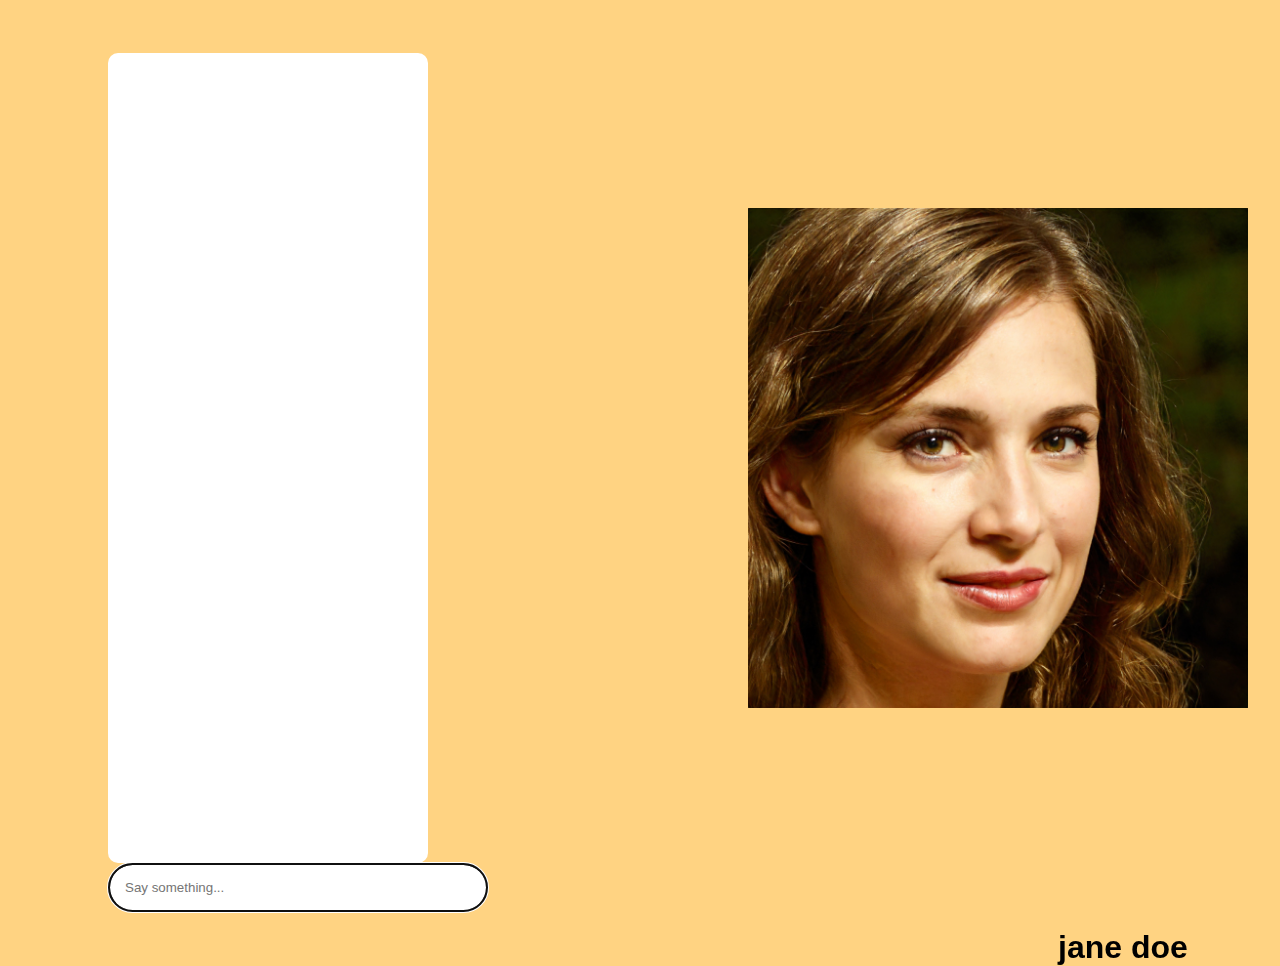
==== chatSimulation.html @ 5c0f581d "Updates" ====
<!DOCTYPE html>
<html>

<head>
	<title>Chatbot</title>
	<link rel="icon" href="bot.png" />
	<link rel="stylesheet" href="style.css" />
</head>

<body>
	<div id="container" class="container">
		<div id="chat" class="chat">
			<div id="messages" class="messages"></div>
			<input id="input" type="text" placeholder="Say something..." autocomplete="off" autofocus="true" />
		</div>
		<img src="bot.png" alt="Robot cartoon" height="500vh">
	</div>
	<h1>jane doe</h1>
</body>
<script type="text/javascript" src="index.js" ></script>
<script type="text/javascript" src="constants.js" ></script>
<script type="text/javascript" src="speech.js" ></script>

</html>
---- style.css ----
* {
  box-sizing: border-box;
}

html {
	height: 100%;

}

body {
  font-family: 'Calibiri', 'Oxygen',
    'Ubuntu', 'Cantarell', 'Fira Sans', 'Droid Sans', 'Helvetica Neue', Arial, Helvetica,
    sans-serif;
  -webkit-font-smoothing: antialiased;
  -moz-osx-font-smoothing: grayscale;
	background-color: rgba(255, 166, 0, 0.49);
	height: 100%;
	/* margin: 0; */
}

span {
	padding-right: 15px;
	padding-left: 15px;
}

.container {
	display: flex;
  justify-content: left;
	align-items: center;
	width: 100%;
	height: 100%;
}

.chat {
	height: 90vh;
	width: 50vw;
	margin-left: 100px;
	/* flex-direction: column;
  justify-content: center; */
	/* align-items: center; */
} 

::-webkit-input-placeholder { 
	color: .711 
}
 
input { 
	width: 380px;
	padding: 15px; 
	border-radius: 30px; 
}

.messages {
	display: flex;
	flex-direction: column;
	overflow: scroll;
	height: 100%;
	width: 50%;
	background-color: white;
	padding: 15px;

	border-radius: 10px;
}

#bot {
	margin-left: auto;
}

.bot {
	font-family: Consolas, 'Courier New', Menlo, source-code-pro, Monaco,  
	monospace;
}

.avatar {
	height: 25px;
}

.response {
	display: flex;
	align-items: center;
	margin: 1%;
}

h1 {
	align-items: right;
	padding-left: 1050px;
}


/* Mobile */

@media only screen and (max-width: 980px) {
  .container {
		flex-direction: column; 
		justify-content: flex-start;
	}
	.chat {
		width: 75vw;
		margin: 10vw;
	}
}
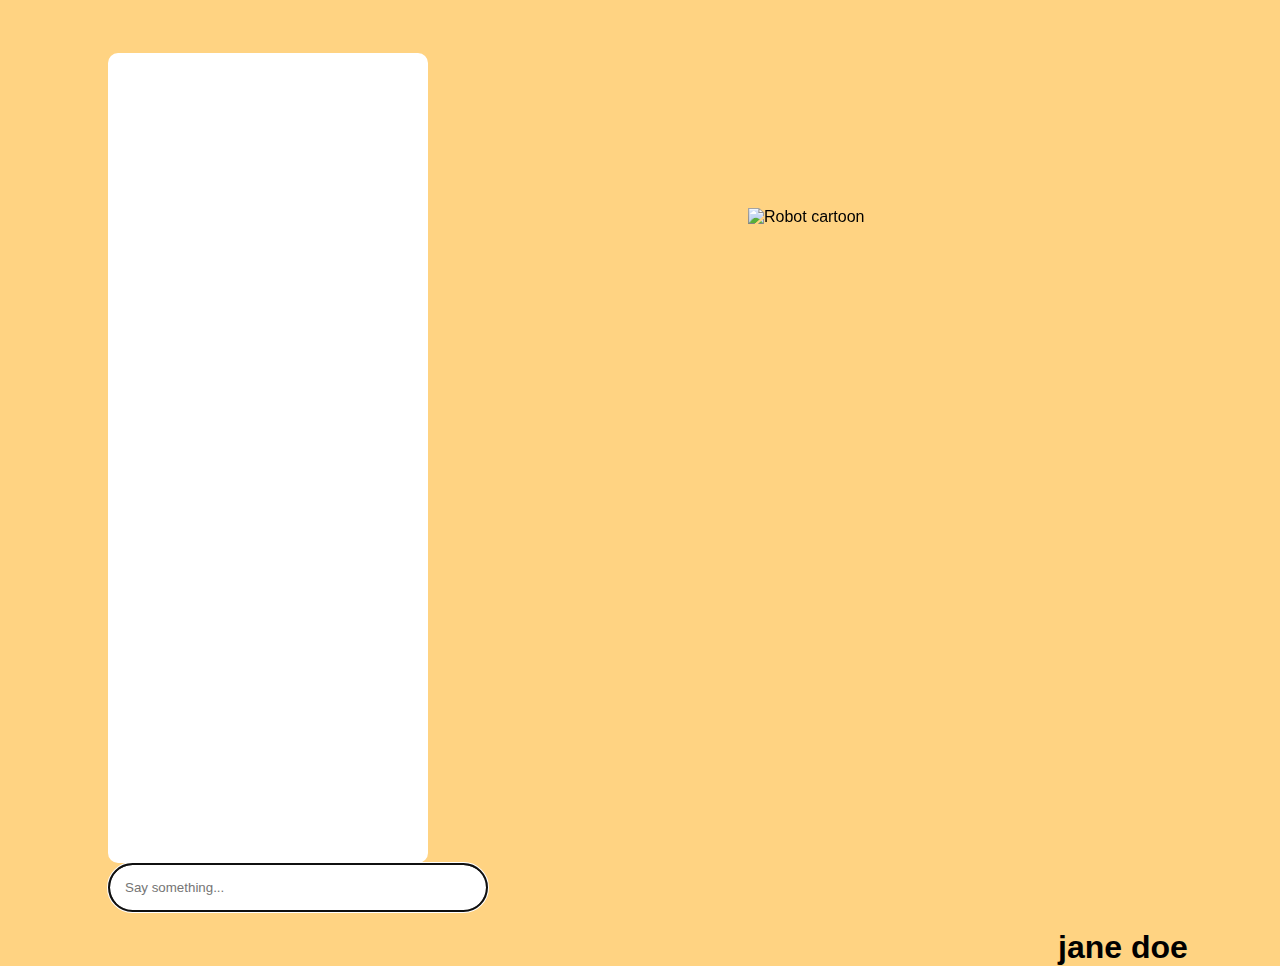
==== commit 013c7222: "Rename index.html to chatSimulation.html" ====
--- a/chatSimulation.html
+++ b/chatSimulation.html
@@ -13,7 +13,7 @@
 			<div id="messages" class="messages"></div>
 			<input id="input" type="text" placeholder="Say something..." autocomplete="off" autofocus="true" />
 		</div>
-		<img src="bot.png" alt="Robot cartoon" height="500vh">
+		<img src="./80 percent blur.png" id="1" alt="Robot cartoon" height="500vh">
 	</div>
 	<h1>jane doe</h1>
 </body>
@@ -21,4 +21,4 @@
 <script type="text/javascript" src="constants.js" ></script>
 <script type="text/javascript" src="speech.js" ></script>
 
-</html>+</html>
